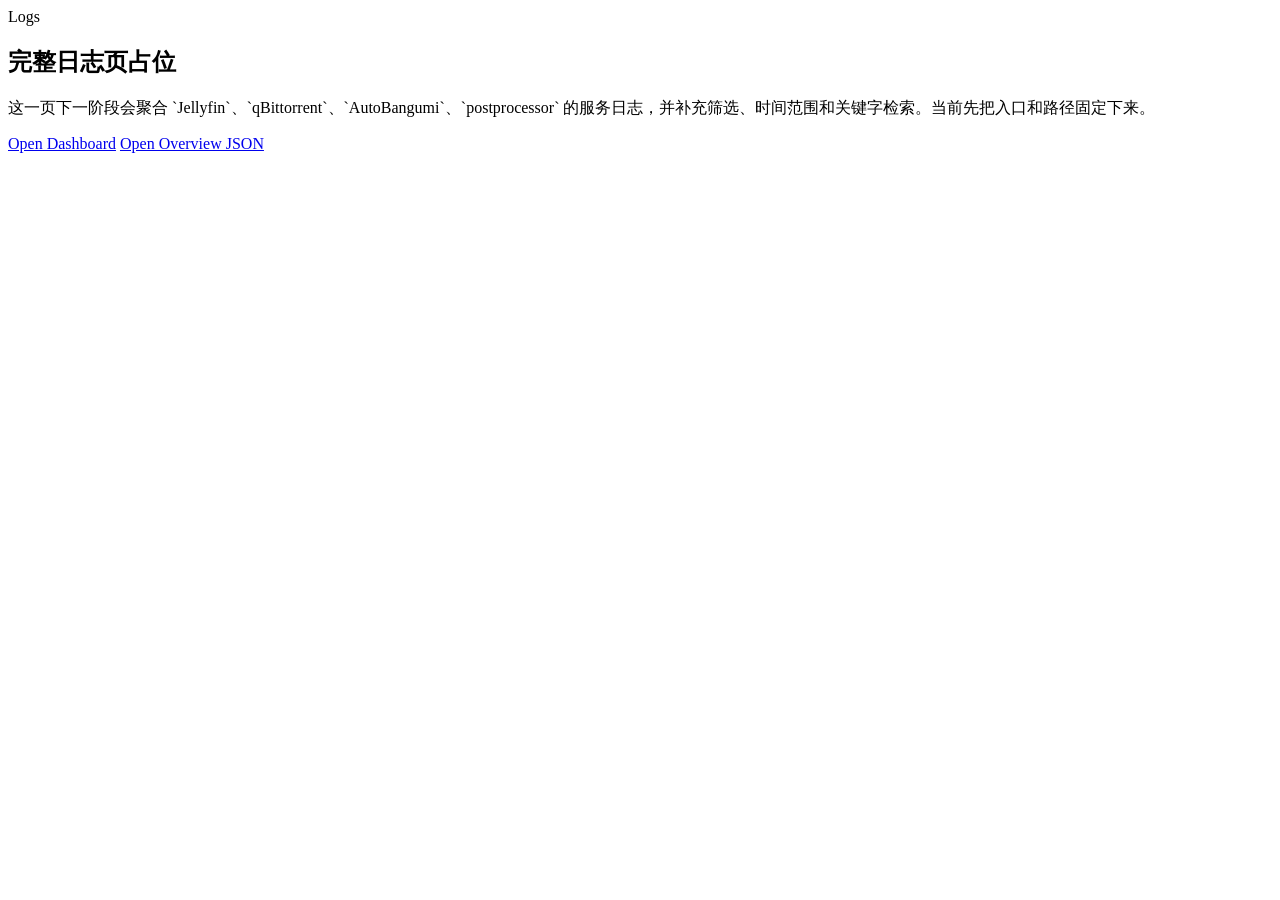
==== services/ops_ui/src/anime_ops_ui/static/logs.html @ ca85d734 "新增长时趋势图像" ====
<!doctype html>
<html lang="zh-Hans">
  <head>
    <meta charset="utf-8" />
    <meta name="viewport" content="width=device-width, initial-scale=1" />
    <title>Logs Placeholder</title>
    <link rel="stylesheet" href="/static/styles.css" />
  </head>
  <body>
    <div class="page-shell">
      <main class="placeholder-shell">
        <section class="placeholder-panel">
          <div class="eyebrow">Logs</div>
          <h1>完整日志页占位</h1>
          <p>
            这一页下一阶段会聚合 `Jellyfin`、`qBittorrent`、`AutoBangumi`、`postprocessor`
            的服务日志，并补充筛选、时间范围和关键字检索。当前先把入口和路径固定下来。
          </p>
          <div class="placeholder-actions">
            <a class="service-link" href="/" target="_blank" rel="noopener noreferrer">Open Dashboard</a>
            <a class="ghost-link" href="http://sunzhuofan.local:3000/api/overview" target="_blank" rel="noopener noreferrer">Open Overview JSON</a>
          </div>
        </section>
      </main>
    </div>
  </body>
</html>
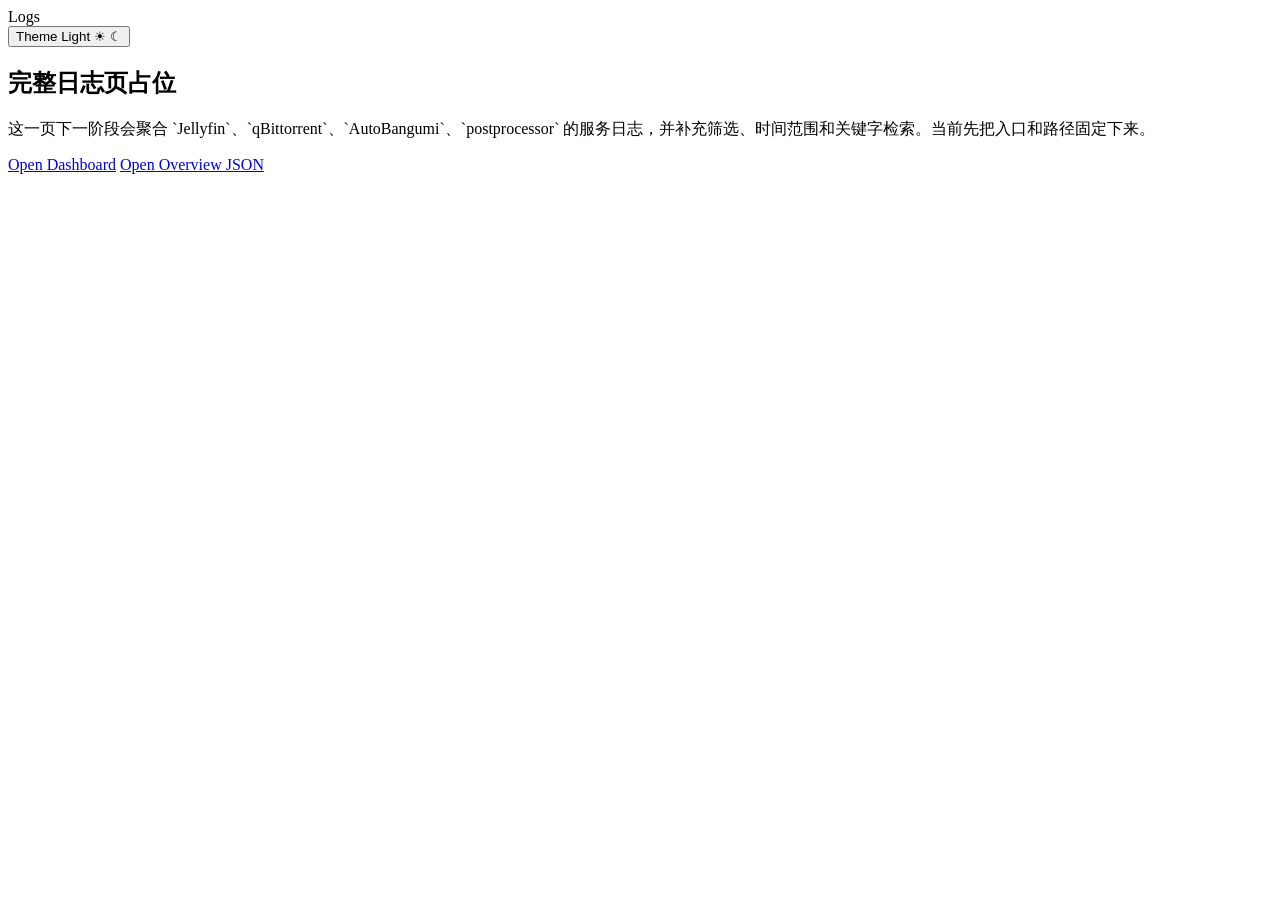
==== commit 26316842: "视觉反馈；dark mode; 卡片悬浮" ====
--- a/services/ops_ui/src/anime_ops_ui/static/logs.html
+++ b/services/ops_ui/src/anime_ops_ui/static/logs.html
@@ -4,13 +4,41 @@
     <meta charset="utf-8" />
     <meta name="viewport" content="width=device-width, initial-scale=1" />
     <title>Logs Placeholder</title>
+    <script>
+      (() => {
+        try {
+          const key = "anime-ops-ui-theme";
+          const stored = localStorage.getItem(key);
+          const theme =
+            stored ||
+            (window.matchMedia && window.matchMedia("(prefers-color-scheme: dark)").matches
+              ? "dark"
+              : "light");
+          document.documentElement.dataset.theme = theme;
+          document.documentElement.style.colorScheme = theme;
+        } catch {}
+      })();
+    </script>
     <link rel="stylesheet" href="/static/styles.css" />
   </head>
   <body>
     <div class="page-shell">
       <main class="placeholder-shell">
         <section class="placeholder-panel">
-          <div class="eyebrow">Logs</div>
+          <div class="placeholder-toolbar">
+            <div class="eyebrow">Logs</div>
+            <button class="theme-toggle" type="button" data-theme-toggle aria-label="切换明暗主题">
+              <span class="theme-toggle-copy">
+                <span class="theme-toggle-title">Theme</span>
+                <span class="theme-toggle-state" data-theme-label>Light</span>
+              </span>
+              <span class="theme-toggle-track" aria-hidden="true">
+                <span class="theme-toggle-icon">☀</span>
+                <span class="theme-toggle-icon">☾</span>
+                <span class="theme-toggle-thumb"></span>
+              </span>
+            </button>
+          </div>
           <h1>完整日志页占位</h1>
           <p>
             这一页下一阶段会聚合 `Jellyfin`、`qBittorrent`、`AutoBangumi`、`postprocessor`
@@ -23,5 +51,6 @@
         </section>
       </main>
     </div>
+    <script src="/static/theme.js" defer></script>
   </body>
 </html>
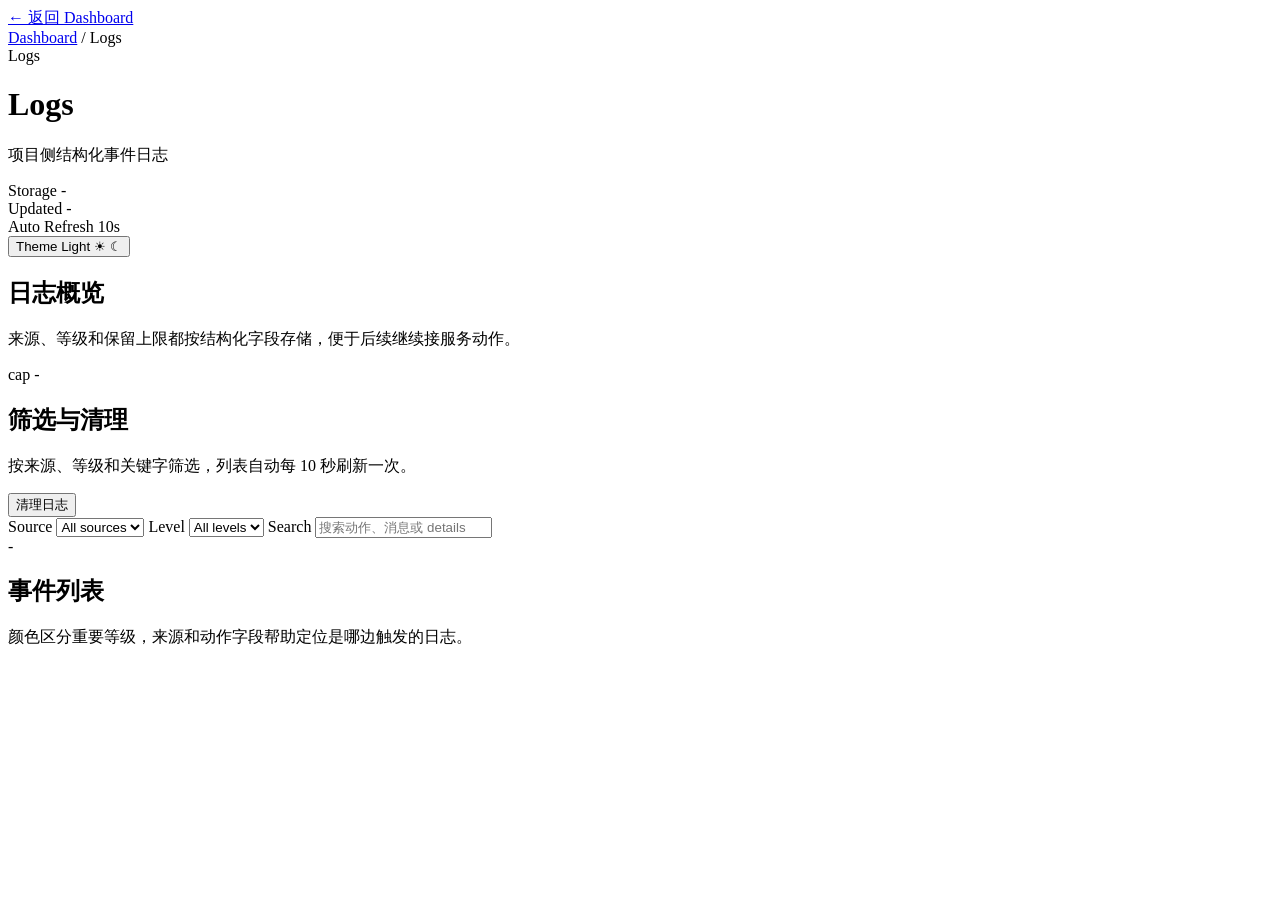
==== commit 6585619c: "Logs 逻辑" ====
--- a/services/ops_ui/src/anime_ops_ui/static/logs.html
+++ b/services/ops_ui/src/anime_ops_ui/static/logs.html
@@ -3,7 +3,7 @@
   <head>
     <meta charset="utf-8" />
     <meta name="viewport" content="width=device-width, initial-scale=1" />
-    <title>Logs Placeholder</title>
+    <title>Logs</title>
     <script>
       (() => {
         try {
@@ -23,34 +23,140 @@
   </head>
   <body>
     <div class="page-shell">
-      <main class="placeholder-shell">
-        <section class="placeholder-panel">
-          <div class="placeholder-toolbar">
-            <div class="eyebrow">Logs</div>
-            <button class="theme-toggle" type="button" data-theme-toggle aria-label="切换明暗主题">
-              <span class="theme-toggle-copy">
-                <span class="theme-toggle-title">Theme</span>
-                <span class="theme-toggle-state" data-theme-label>Light</span>
-              </span>
-              <span class="theme-toggle-track" aria-hidden="true">
-                <span class="theme-toggle-icon">☀</span>
-                <span class="theme-toggle-icon">☾</span>
-                <span class="theme-toggle-thumb"></span>
-              </span>
-            </button>
+      <header class="hero">
+        <div class="hero-copy">
+          <div class="hero-nav">
+            <a class="ghost-link ghost-link-subtle" href="/">← 返回 Dashboard</a>
+            <div class="hero-links">
+              <a class="hero-link" href="/">Dashboard</a>
+              <span class="hero-link-sep">/</span>
+              <span class="hero-link-current">Logs</span>
+            </div>
           </div>
-          <h1>完整日志页占位</h1>
-          <p>
-            这一页下一阶段会聚合 `Jellyfin`、`qBittorrent`、`AutoBangumi`、`postprocessor`
-            的服务日志，并补充筛选、时间范围和关键字检索。当前先把入口和路径固定下来。
-          </p>
-          <div class="placeholder-actions">
-            <a class="service-link" href="/" target="_blank" rel="noopener noreferrer">Open Dashboard</a>
-            <a class="ghost-link" href="http://sunzhuofan.local:3000/api/overview" target="_blank" rel="noopener noreferrer">Open Overview JSON</a>
+          <div class="eyebrow">Logs</div>
+          <h1 id="logs-title">Logs</h1>
+          <p id="logs-subtitle">项目侧结构化事件日志</p>
+        </div>
+        <div class="hero-meta">
+          <div class="meta-pill">
+            <span class="meta-label">Storage</span>
+            <span class="meta-value meta-value-compact" id="logs-storage">-</span>
+          </div>
+          <div class="meta-pill">
+            <span class="meta-label">Updated</span>
+            <span class="meta-value" id="logs-updated">-</span>
+          </div>
+          <div class="meta-pill meta-pill-subtle">
+            <span class="meta-label">Auto Refresh</span>
+            <span class="meta-value" id="logs-refresh">10s</span>
+          </div>
+          <button class="theme-toggle" type="button" data-theme-toggle aria-label="切换明暗主题">
+            <span class="theme-toggle-copy">
+              <span class="theme-toggle-title">Theme</span>
+              <span class="theme-toggle-state" data-theme-label>Light</span>
+            </span>
+            <span class="theme-toggle-track" aria-hidden="true">
+              <span class="theme-toggle-icon">☀</span>
+              <span class="theme-toggle-icon">☾</span>
+              <span class="theme-toggle-thumb"></span>
+            </span>
+          </button>
+        </div>
+      </header>
+
+      <div id="logs-flash" class="flash-stack" aria-live="polite"></div>
+
+      <main class="content-grid">
+        <section class="panel panel-wide">
+          <div class="panel-head panel-head-compact">
+            <div class="panel-heading">
+              <h2>日志概览</h2>
+              <p>来源、等级和保留上限都按结构化字段存储，便于后续继续接服务动作。</p>
+            </div>
+            <span id="logs-retention-badge" class="panel-badge panel-badge-muted">cap -</span>
+          </div>
+          <div id="logs-summary" class="metric-grid review-summary-grid">
+            <article class="metric-card is-skeleton" aria-hidden="true">
+              <span class="skeleton-line skeleton-line-meta"></span>
+              <span class="skeleton-line skeleton-line-title"></span>
+              <span class="skeleton-line skeleton-line-short"></span>
+            </article>
+            <article class="metric-card is-skeleton" aria-hidden="true">
+              <span class="skeleton-line skeleton-line-meta"></span>
+              <span class="skeleton-line skeleton-line-title"></span>
+              <span class="skeleton-line skeleton-line-short"></span>
+            </article>
+            <article class="metric-card is-skeleton" aria-hidden="true">
+              <span class="skeleton-line skeleton-line-meta"></span>
+              <span class="skeleton-line skeleton-line-title"></span>
+              <span class="skeleton-line skeleton-line-short"></span>
+            </article>
+            <article class="metric-card is-skeleton" aria-hidden="true">
+              <span class="skeleton-line skeleton-line-meta"></span>
+              <span class="skeleton-line skeleton-line-title"></span>
+              <span class="skeleton-line skeleton-line-short"></span>
+            </article>
+          </div>
+        </section>
+
+        <section class="panel panel-wide">
+          <div class="panel-head panel-head-compact">
+            <div class="panel-heading">
+              <h2>筛选与清理</h2>
+              <p>按来源、等级和关键字筛选，列表自动每 10 秒刷新一次。</p>
+            </div>
+            <button id="logs-clear" class="action-button action-button-danger" type="button">清理日志</button>
+          </div>
+          <div class="review-toolbar logs-toolbar">
+            <label class="review-control">
+              <span class="review-control-label">Source</span>
+              <select id="logs-source-filter" class="review-select">
+                <option value="">All sources</option>
+              </select>
+            </label>
+            <label class="review-control">
+              <span class="review-control-label">Level</span>
+              <select id="logs-level-filter" class="review-select">
+                <option value="">All levels</option>
+              </select>
+            </label>
+            <label class="review-control review-control-wide">
+              <span class="review-control-label">Search</span>
+              <input id="logs-search" class="review-input" type="search" placeholder="搜索动作、消息或 details" />
+            </label>
+          </div>
+          <div class="logs-toolbar-secondary">
+            <span id="logs-list-meta" class="panel-badge panel-badge-muted">-</span>
+          </div>
+        </section>
+
+        <section class="panel panel-wide">
+          <div class="panel-head panel-head-compact">
+            <div class="panel-heading">
+              <h2>事件列表</h2>
+              <p>颜色区分重要等级，来源和动作字段帮助定位是哪边触发的日志。</p>
+            </div>
+          </div>
+          <div id="logs-list" class="logs-list">
+            <article class="log-entry is-skeleton" aria-hidden="true">
+              <div class="skeleton-stack">
+                <span class="skeleton-line skeleton-line-meta"></span>
+                <span class="skeleton-line skeleton-line-title"></span>
+                <span class="skeleton-line"></span>
+              </div>
+            </article>
+            <article class="log-entry is-skeleton" aria-hidden="true">
+              <div class="skeleton-stack">
+                <span class="skeleton-line skeleton-line-meta"></span>
+                <span class="skeleton-line skeleton-line-title"></span>
+                <span class="skeleton-line"></span>
+              </div>
+            </article>
           </div>
         </section>
       </main>
     </div>
     <script src="/static/theme.js" defer></script>
+    <script src="/static/logs.js" defer></script>
   </body>
 </html>
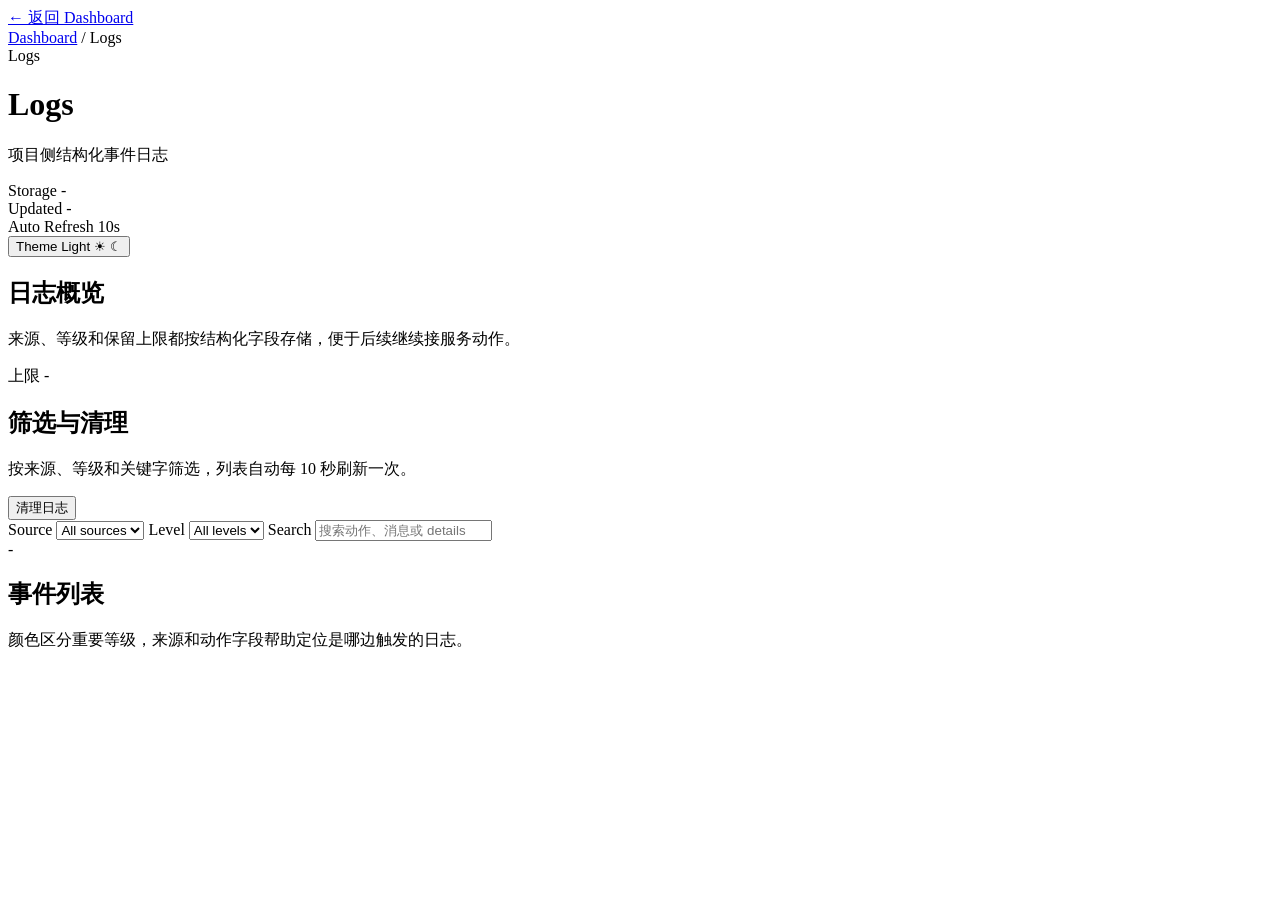
==== commit aa62c4cd: "新增掉硬盘提醒&日志；优化中文文案" ====
--- a/services/ops_ui/src/anime_ops_ui/static/logs.html
+++ b/services/ops_ui/src/anime_ops_ui/static/logs.html
@@ -19,7 +19,7 @@
         } catch {}
       })();
     </script>
-    <link rel="stylesheet" href="/static/styles.css" />
+    <link rel="stylesheet" href="/static/styles.css?v=20260404d" />
   </head>
   <body>
     <div class="page-shell">
@@ -73,7 +73,7 @@
               <h2>日志概览</h2>
               <p>来源、等级和保留上限都按结构化字段存储，便于后续继续接服务动作。</p>
             </div>
-            <span id="logs-retention-badge" class="panel-badge panel-badge-muted">cap -</span>
+            <span id="logs-retention-badge" class="panel-badge panel-badge-muted">上限 -</span>
           </div>
           <div id="logs-summary" class="metric-grid review-summary-grid">
             <article class="metric-card is-skeleton" aria-hidden="true">
@@ -156,7 +156,7 @@
         </section>
       </main>
     </div>
-    <script src="/static/theme.js" defer></script>
-    <script src="/static/logs.js" defer></script>
+    <script src="/static/theme.js?v=20260404d" defer></script>
+    <script src="/static/logs.js?v=20260404d" defer></script>
   </body>
 </html>
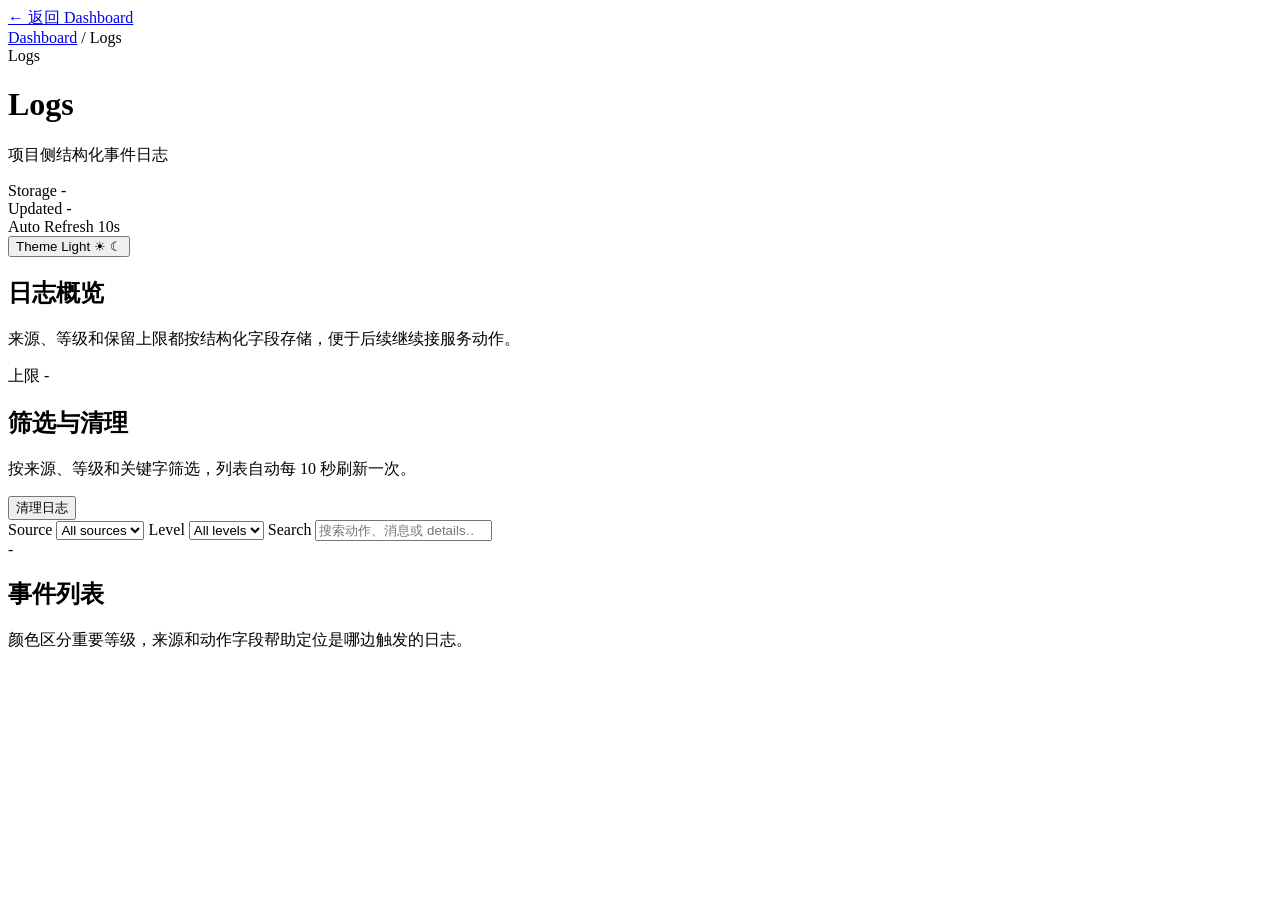
==== commit 30a9ae78: "同步文档；优化各个模块自动刷新逻辑" ====
--- a/services/ops_ui/src/anime_ops_ui/static/logs.html
+++ b/services/ops_ui/src/anime_ops_ui/static/logs.html
@@ -19,7 +19,7 @@
         } catch {}
       })();
     </script>
-    <link rel="stylesheet" href="/static/styles.css?v=20260404d" />
+    <link rel="stylesheet" href="/static/styles.css?v=20260407b" />
   </head>
   <body>
     <div class="page-shell">
@@ -110,19 +110,19 @@
           <div class="review-toolbar logs-toolbar">
             <label class="review-control">
               <span class="review-control-label">Source</span>
-              <select id="logs-source-filter" class="review-select">
+              <select id="logs-source-filter" class="review-select" name="source">
                 <option value="">All sources</option>
               </select>
             </label>
             <label class="review-control">
               <span class="review-control-label">Level</span>
-              <select id="logs-level-filter" class="review-select">
+              <select id="logs-level-filter" class="review-select" name="level">
                 <option value="">All levels</option>
               </select>
             </label>
             <label class="review-control review-control-wide">
               <span class="review-control-label">Search</span>
-              <input id="logs-search" class="review-input" type="search" placeholder="搜索动作、消息或 details" />
+              <input id="logs-search" class="review-input" type="search" name="q" autocomplete="off" placeholder="搜索动作、消息或 details…" />
             </label>
           </div>
           <div class="logs-toolbar-secondary">
@@ -156,7 +156,8 @@
         </section>
       </main>
     </div>
-    <script src="/static/theme.js?v=20260404d" defer></script>
-    <script src="/static/logs.js?v=20260404d" defer></script>
+    <script src="/static/theme.js?v=20260407b" defer></script>
+    <script src="/static/core.js?v=20260407b" defer></script>
+    <script src="/static/logs.js?v=20260407b" defer></script>
   </body>
 </html>
